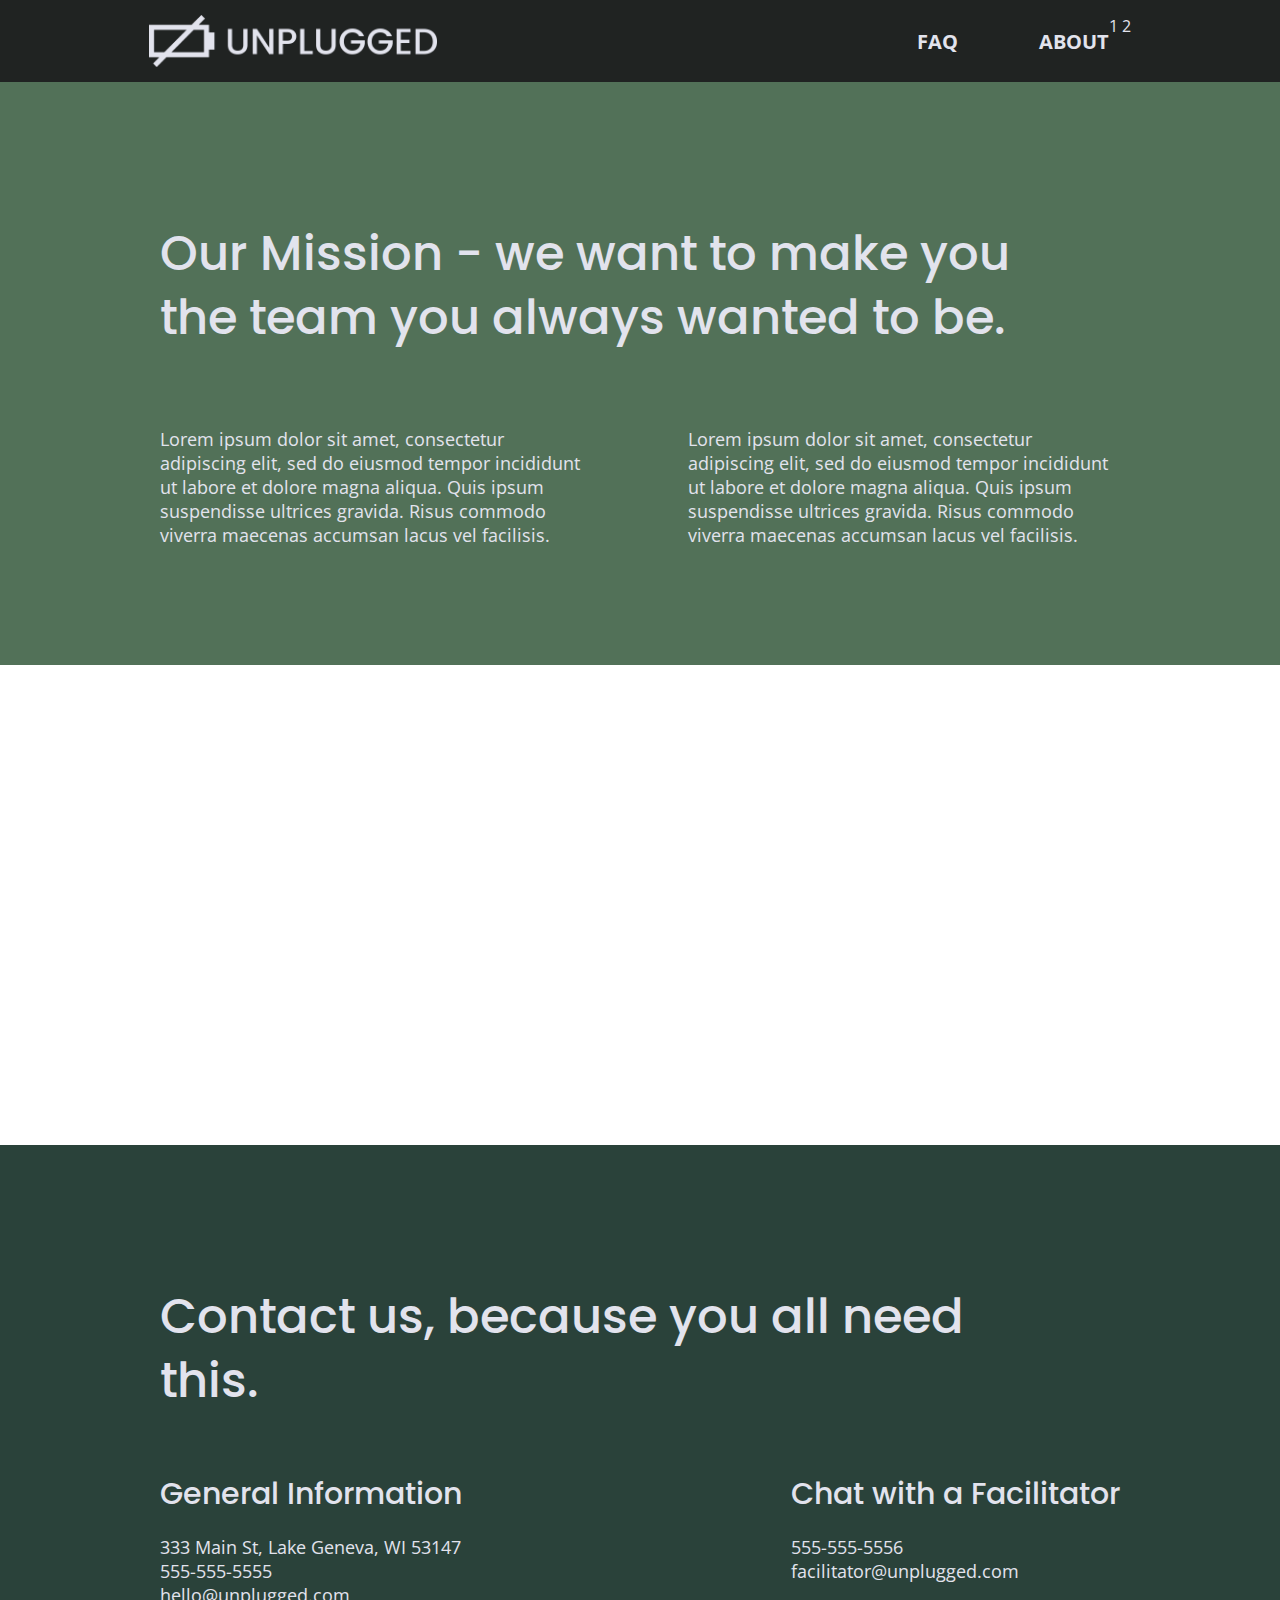
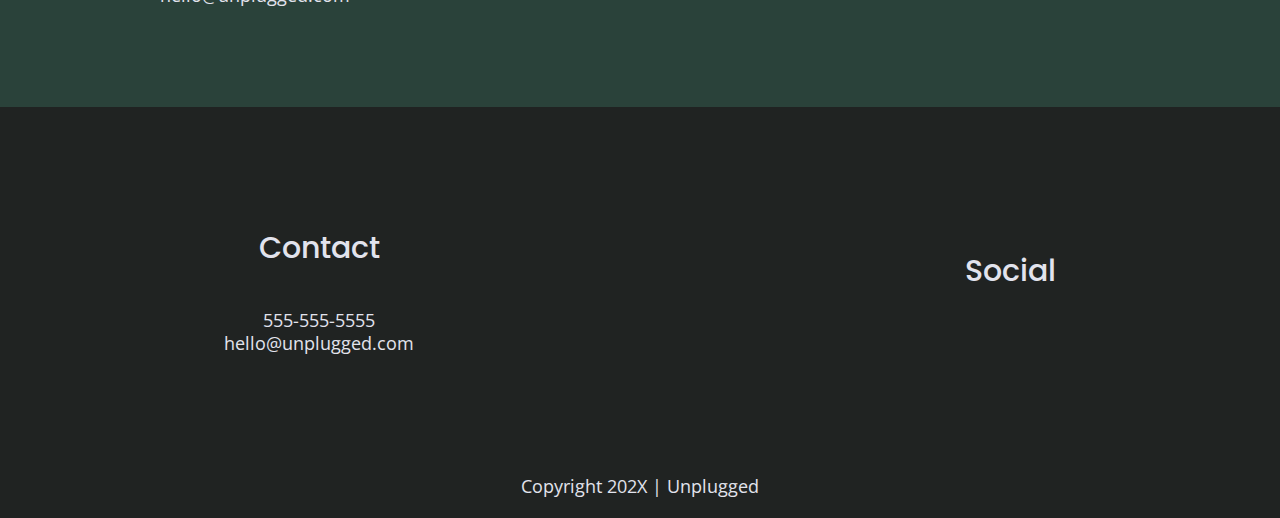
==== about/index.html @ cefe8a94 "working?" ====
<!doctype html>
<html class="no-js" lang="en">

<head>
  <meta charset="utf-8">
  <meta http-equiv="x-ua-compatible" content="ie=edge">
  <title>About | Unplugged Retreat</title>
  <meta name="description" content="">
  <meta name="viewport" content="width=device-width, initial-scale=1, shrink-to-fit=no">

  <link rel="manifest" href="../site.webmanifest">
  <link rel="apple-touch-icon" href="../icon.png">
  <!-- Place favicon.ico in the root directory -->
  <!-- Google Fonts -->
  <link href="https://fonts.googleapis.com/css?family=Open+Sans:400,700|Poppins:500,700" rel="stylesheet">
  <link rel="stylesheet" href="../css/normalize.css">
  <link rel="stylesheet" href="../css/main.css">
</head>

<body>
  <!--[if lte IE 9]>
    <p class="browserupgrade">You are using an <strong>outdated</strong> browser. Please <a href="https://browsehappy.com/">upgrade your browser</a> to improve your experience and security.</p>
  <![endif]-->

  <!-- Add your site or application content here -->
  <header>
    <div class="content-wrapper">
      <figure>
        <a href="../index.html">
          <img src="../img/unpluggedlogo.png" alt="unplugged logo">
        </a>
      </figure>
      <div class="header-divider"></div>
      <nav>
        <ul>
          <li><a href="../faq/index.html">FAQ</a></li>
          <li><a href="index.html">About</a></li>
        </ul>
      </nav>
    </div>

1
2
<!-- FontAwesome CDN version 5.5 -->
<link rel="stylesheet" href="https://use.fontawesome.com/releases/v5.5.0/css/all.css" 
integrity="sha384-B4dIYHKNBt8Bc12p+WXckhzcICo0wtJAoU8YZTY5qE0Id1GSseTk6S+L3BlXeVIU" crossorigin="anonymous">
  </header>

  <main>

    <section class="mission">
      <div class="content-wrapper">
        <h2>Our Mission - we want to make you the team you always wanted to be.</h2>
        <div class="mission-content">
          <p>
            Lorem ipsum dolor sit amet, consectetur adipiscing elit, sed do eiusmod tempor incididunt ut labore et
            dolore magna aliqua. Quis ipsum suspendisse ultrices gravida. Risus commodo viverra maecenas accumsan lacus
            vel facilisis.
          </p>
          <p>
            Lorem ipsum dolor sit amet, consectetur adipiscing elit, sed do eiusmod tempor incididunt ut labore et
            dolore magna aliqua. Quis ipsum suspendisse ultrices gravida. Risus commodo viverra maecenas accumsan lacus
            vel facilisis.
          </p>
        </div>
      </div>
      <!-- mission content wrapper ends -->
    </section>
    <!-- contact-info -->

    <section class="map">
      <figure>
        <iframe src="https://www.google.com/maps/embed?pb=!1m18!1m12!1m3!1d14584.016424722024!2d-2.006731870264729!3d51.496663832059376!2m3!1f0!2f0!3f0!3m2!1i1024!2i768!4f13.1!3m3!1m2!1s0x4871662021baeaef%3A0xfd5d0d2171aa570d!2sNew%20Zealand%2C%20Calne%20SN11%209JL%2C%20UK!5e0!3m2!1sen!2sca!4v1735528933196!5m2!1sen!2sca" width="600" height="450" 
        style="border:0;" allowfullscreen="" loading="lazy" referrerpolicy="no-referrer-when-downgrade">
      </iframe>
      </figure>
    </section>

    <section class="contact-section">
      <div class="content-wrapper">
        <h2>Contact us, because you all need this.</h2>
        <div class="contact-content">
          <div>
            <h4>General Information</h4>
            <address>
              <p>
                333 Main St, Lake Geneva, WI 53147<br>
                555-555-5555<br>
                hello@unplugged.com
              </p>
            </address>
          </div>
          <div>
            <h4>Chat with a Facilitator</h4>
            <address>
              <p>
                555-555-5556<br>
                facilitator@unplugged.com
              </p>
            </address>
          </div>
          <!-- contact-content div ends -->
        </div>
        <!-- contact content wrapper ends -->
      </div>
    </section>

  </main>
  <!-- main wrapper -->

  <footer>
    <div class="content-wrapper">
      <div class="footer-content">
        <div class="contact">
          <h4>Contact</h4>
          <address>
            <p>
              555-555-5555<br>
              hello@unplugged.com
            </p>
          </address>
        </div>
        <div class="social">
          <h4>Social</h4>
          <div class="social-icons">
            <p>
              <a href="https://www.facebook.com/Skillcrush/" target="_blank"></a>
            </p>
            <p>
              <a href="https://twitter.com/Skillcrush" target="_blank"></a>
            </p>
            <p>
              <a href="https://www.instagram.com/skillcrush/" target="_blank"></a>
            </p>
          </div>
        </div>
      </div>
      <!-- footer content ends -->
    </div>
    <!--footer content-wrapper ends-->
    <div class="copyright">
      <p>Copyright 202X | Unplugged</p>
    </div>
  </footer>

  <script src="../js/vendor/modernizr-3.6.0.min.js"></script>
  <script src="https://code.jquery.com/jquery-3.3.1.min.js"
    integrity="sha256-FgpCb/KJQlLNfOu91ta32o/NMZxltwRo8QtmkMRdAu8=" crossorigin="anonymous"></script>
  <script>
    window.jQuery || document.write('<script src="../js/vendor/jquery-3.3.1.min.js"><\/script>')
  </script>
  <script src="../js/plugins.js"></script>
  <script src="../js/main.js"></script>

  <!-- Google Analytics: change UA-XXXXX-Y to be your site's ID. -->
  <script>
    window.ga = function () {
      ga.q.push(arguments)
    };
    ga.q = [];
    ga.l = +new Date;
    ga('create', 'UA-XXXXX-Y', 'auto');
    ga('send', 'pageview')
  </script>
  <script src="https://www.google-analytics.com/analytics.js" async defer></script>
</body>

</html>
---- css/main.css ----
/*! HTML5 Boilerplate v6.1.0 | MIT License | https://html5boilerplate.com/ */

/*
 * What follows is the result of much research on cross-browser styling.
 * Credit left inline and big thanks to Nicolas Gallagher, Jonathan Neal,
 * Kroc Camen, and the H5BP dev community and team.
 */

/* ==========================================================================
   Base styles: opinionated defaults
   ========================================================================== */

   html {
    color: #222;
    font-size: 1em;
    line-height: 1.4;
  }
  
  /*
   * Remove text-shadow in selection highlight:
   * https://twitter.com/miketaylr/status/12228805301
   *
   * Vendor-prefixed and regular ::selection selectors cannot be combined:
   * https://stackoverflow.com/a/16982510/7133471
   *
   * Customize the background color to match your design.
   */
  
  ::-moz-selection {
    background: #b3d4fc;
    text-shadow: none;
  }
  
  ::selection {
    background: #b3d4fc;
    text-shadow: none;
  }
  
  /*
   * A better looking default horizontal rule
   */
  
  hr {
    display: block;
    height: 1px;
    border: 0;
    border-top: 1px solid #ccc;
    margin: 1em 0;
    padding: 0;
  }
  
  /*
   * Remove the gap between audio, canvas, iframes,
   * images, videos and the bottom of their containers:
   * https://github.com/h5bp/html5-boilerplate/issues/440
   */
  
  audio,
  canvas,
  iframe,
  img,
  svg,
  video {
    vertical-align: middle;
  }
  
  /*
   * Remove default fieldset styles.
   */
  
  fieldset {
    border: 0;
    margin: 0;
    padding: 0;
  }
  
  /*
   * Allow only vertical resizing of textareas.
   */
  
  textarea {
    resize: vertical;
  }
  
  /* ==========================================================================
     Browser Upgrade Prompt
     ========================================================================== */
  
  .browserupgrade {
    margin: 0.2em 0;
    background: #ccc;
    color: #000;
    padding: 0.2em 0;
  }
  
  /* ==========================================================================
     Author's custom styles
     ========================================================================== */
  
  /* General Styles */
  
  html {
    font-size: 1rem;
  }
  
  body {
    font-size: 1em;
    font-family: 'Open Sans', sans-serif;
    color: #e2e3ed;
    text-align: left;
  }
  
  ul,
  ol {
    list-style-type: none;
    margin: 0;
    padding: 0;
  }
  
  a {
    color: #e2e3ed;
    text-decoration: none;
  }
  
  h2 {
    font-family: 'Poppins', sans-serif;
    font-weight: 500;
    font-size: 1.875em;
  }
  
  h3,
  h4 {
    font-family: 'Poppins', sans-serif;
    font-weight: 500;
    font-size: 1.125em;
    margin: 20px 0;
  }
  
  p {
    font-size: .875em;
    line-height: 1.285;
  }
  
  img {
    width: 100%;
  }
  
  figure {
    margin: 0;
  }
  
  address {
    font-style: normal;
  }
  
  .content-wrapper {
    width: 90%;
    margin: 50px 0;
  }
  
  /* -------------------- Base Header - Footer Styles -------------------- */
  
  header {
    display: flex;
    justify-content: center;
    padding: 15px 0;
    background-color: #202322;
  }
  
  header .content-wrapper {
    margin: 0;
    display: flex;
    justify-content: center;
    align-items: center;
    flex-flow: row wrap;
  }
  
  header figure {
    width: 60%;
  }
  
  .header-divider {
    background: #3a3a3a;
    height: 1px;
    width: 100%;
    margin: 10px 0 20px 0;
  }
  
  header nav {
    width: 60%;
    font-size: 1.125em;
    font-weight: 700;
    text-transform: uppercase;
  }
  
  header nav ul {
    width: 100%;
    display: flex;
    justify-content: space-around;
  }
  
  header nav ul li {
    font-size: 1.125em;
  }
  
  footer {
    display: flex;
    flex-direction: column;
    align-items: center;
    text-align: center;
    background-color: #202322;
  }
  
  footer p {
    margin: 0;
  }
  
  footer .content-wrapper {
    width: 55%;
  }
  
  footer .contact {
    margin-bottom: 50px;
  }
  
  footer .social-icons {
    display: flex;
    justify-content: space-around;
    align-items: center;
  }
  
  footer .social-icons p {
    display: flex;
    justify-content: center;
    align-items: center;
  }
  
  footer .copyright {
    margin: 20px 0;
  }
  
  /* -------------------- Mobile Styles - Homepage -------------------- */
  
  /* Hero Area */
  
  .hero-area {
    background: url(../img/unplugged-retreat.jpg);
    background-size: cover;
    background-position: center;
    min-height: 500px;
    display: flex;
    justify-content: center;
  }
  
  .hero-area h1 {
    font-size: 2.25em;
    font-family: 'Poppins', Helvetica, Arial, sans-serif;
    font-weight: 500;
    line-height: 1.2;
  }
  
  /* Aside */
  
  aside {
    background-color: #527158;
    display: flex;
    justify-content: center;
  }
  
  aside .form {
    margin-top: 30px;
  }
  
  input[type=text] {
    box-sizing: border-box;
    width: 100%;
    color: #2a423a;
    font-style: italic;
    padding: 1em;
  }
  
  input[type=button] {
    width: 100%;
    padding: 20px 0;
    margin-top: 20px;
    background-color: #2a423a;
    font-family: 'Poppins', Helvetica, Arial, sans-serif;
    font-weight: 500;
    font-size: 1.125em;
    color: #e2e3ed;
    border: none;
    text-align: center;
    text-transform: uppercase;
  }
  
  /* Features */
  
  .features {
    background: url('../img/unplugged-retreat-features.jpg');
    background-size: cover;
    background-position: center;
    display: flex;
    justify-content: center;
  }
  
  .features h2 {
    margin-bottom: 60px;
  }
  
  .features article {
    width: 63%;
    margin: 30px 0;
  }
  
  .features .features-items {
    display: flex;
    justify-content: center;
    align-items: flex-start;
    flex-flow: row wrap;
  }
  
  .features p {
    text-align: center;
    margin: 0;
  }
  
  /* Reviews */
  
  .reviews {
    background-color: #2a423a;
    display: flex;
    justify-content: center;
  }
  
  .reviews h2 {
    margin-bottom: 40px;
    line-height: 1;
  }
  
  .reviews h3 {
    width: 55%;
    margin: 20px 0;
  }
  
  /* ==========================================================================
     About Page
     ========================================================================== */
  
  .mission {
    background-color: #527158;
    display: flex;
    justify-content: center;
  }
  
  .map figure {
    width: 100%;
    height: 0;
    padding-bottom: 125%;
    overflow: hidden;
    position: relative;
  }
  
  .map iframe {
    width: 100%;
    height: 100%;
    position: absolute;
    top: 0;
    left: 0;
  }
  
  .contact-section {
    background-color: #2a423a;
    display: flex;
    justify-content: center;
  }
  
  .contact-content p {
    margin: 0;
  }
  
  /* ==========================================================================
     FAQ Page
     ========================================================================== */
  
  .faq {
    background-color: #527158;
    display: flex;
    justify-content: center;
  }
  
  .faq .content-wrapper {
    display: flex;
    justify-content: center;
    align-items: flex-start;
    flex-flow: row wrap;
    margin: 50px 0 0 0;
  }
  
  .faq h2 {
    margin-bottom: 40px;
    line-height: 1;
  }
  
  .faq-content {
    margin-bottom: 50px;
  }
  
  .faq-content h4 {
    line-height: 1.333;
  }
  
  /* ==========================================================================
     Helper classes
     ========================================================================== */
  
  /*
   * Hide visually and from screen readers
   */
  
  .hidden {
    display: none !important;
  }
  
  /*
   * Hide only visually, but have it available for screen readers:
   * https://snook.ca/archives/html_and_css/hiding-content-for-accessibility
   *
   * 1. For long content, line feeds are not interpreted as spaces and small width
   *    causes content to wrap 1 word per line:
   *    https://medium.com/@jessebeach/beware-smushed-off-screen-accessible-text-5952a4c2cbfe
   */
  
  .visuallyhidden {
    border: 0;
    clip: rect(0 0 0 0);
    height: 1px;
    margin: -1px;
    overflow: hidden;
    padding: 0;
    position: absolute;
    width: 1px;
    white-space: nowrap;
    /* 1 */
  }
  
  /*
   * Extends the .visuallyhidden class to allow the element
   * to be focusable when navigated to via the keyboard:
   * https://www.drupal.org/node/897638
   */
  
  .visuallyhidden.focusable:active,
  .visuallyhidden.focusable:focus {
    clip: auto;
    height: auto;
    margin: 0;
    overflow: visible;
    position: static;
    width: auto;
    white-space: inherit;
  }
  
  /*
   * Hide visually and from screen readers, but maintain layout
   */
  
  .invisible {
    visibility: hidden;
  }
  
  /*
   * Clearfix: contain floats
   *
   * For modern browsers
   * 1. The space content is one way to avoid an Opera bug when the
   *    `contenteditable` attribute is included anywhere else in the document.
   *    Otherwise it causes space to appear at the top and bottom of elements
   *    that receive the `clearfix` class.
   * 2. The use of `table` rather than `block` is only necessary if using
   *    `:before` to contain the top-margins of child elements.
   */
  
  .clearfix:before,
  .clearfix:after {
    content: " ";
    /* 1 */
    display: table;
    /* 2 */
  }
  
  .clearfix:after {
    clear: both;
  }
  
  /* ==========================================================================
     EXAMPLE Media Queries for Responsive Design.
     These examples override the primary ('mobile first') styles.
     Modify as content requires.
     ========================================================================== */
  
  @media only screen and (min-width:768px) {
    /*Tablet styles here*/
  
    /* General styles */
    .content-wrapper {
      max-width: 640px;
      margin: 100px 0;
    }
  
    h2 {
      font-size: 2.25em;
      line-height: 1.333;
    }
  
    h3 {
      font-size: 1.5em;
      line-height: 1.25;
    }
  
    /* Header */
    header {
      padding: 33px 0;
    }
  
    header .content-wrapper {
      width: 100%;
      justify-content: space-between;
    }
  
    header figure {
      width: 30%;
    }
  
    header nav {
      width: 20%;
    }
  
    header nav ul {
      justify-content: space-between;
    }
  
    .header-divider {
      display: none;
    }
  
    /* Hero Area */
  
    .hero-area {
      min-height: 600px;
    }
  
    .hero-area h1 {
      font-size: 3em;
      line-height: 1;
      margin: 0;
    }
  
    /* Aside */
    aside .content-wrapper {
      margin: 50px 0;
      display: flex;
      justify-content: space-between;
      align-content: flex-start;
    }
  
    aside .content-wrapper .form-description,
    aside .content-wrapper .form {
      width: 40%;
      margin: 0;
    }
  
    /* Features */
  
    .features h2 {
      margin-bottom: 20px;
    }
  
    .features article {
      display: flex;
      align-items: center;
      flex-flow: column wrap;
      flex-basis: 50%;
    }
  
    .features .features-item-description {
      width: 62%;
    }
  
    /* Reviews */
    .reviews article {
      display: flex;
      justify-content: space-between;
    }
  
    .reviews h2 {
      width: 85%;
    }
  
    .reviews article figure,
    .reviews article div {
      width: 49%;
    }
  
    .reviews h3 {
      width: 75%;
      margin: 0;
    }
  
    /* Footer */
    footer .content-wrapper {
      width: 65%;
    }
  
    footer .footer-content {
      display: flex;
      justify-content: space-between;
      align-items: center;
      flex-direction: row;
    }
  
    footer .contact {
      margin-bottom: 0;
    }
  
    footer h4 {
      font-size: 1.5em;
      margin-bottom: 40px;
    }
  
    footer p {
      line-height: 1.285;
    }
  
    footer .copyright {
      width: 100%;
    }
  
    /* ==========================================================================
     About Page
     ========================================================================== */
  
    .mission-content {
      display: flex;
      justify-content: space-between;
      align-items: flex-start;
      padding-top: 20px;
    }
  
    .mission-content p {
      width: 45%;
    }
  
    .map figure {
      padding-bottom: 45.5%;
    }
  
    .contact-section .content-wrapper h2 {
      width: 80%;
    }
  
    .contact-content {
      display: flex;
      justify-content: space-between;
      align-items: flex-start;
    }
  
    .contact-content h4 {
      font-size: 1.5em;
    }
  
    /* ==========================================================================
     FAQ Page
     ========================================================================== */
    .faq .content-wrapper {
      justify-content: space-between;
    }
  
    .faq-content {
      flex-basis: 45%;
    }
  
    .faq h2 {
      width: 100%;
    }
  
    .faq h4,
    .faq p {
      font-size: .875em;
      line-height: 1.125;
    }
  }
  
  @media only screen and (min-width:1200px) {
    /*Desktop styles here*/
    


    /* General styles */
    .content-wrapper {
      max-width: 960px;
    }
  
    /* Header */
    header {
      padding: 15px 0;
    }
    
    h2 {
      font-size: 2.25em;
    }
  
    h3,
    h4 {
      font-size: 1.875em;
    }
  
    p {
      font-size: 1.125em;
      line-height: 1.333;
    }
  
    /* Hero */
    .hero-area h1 {
      font-size: 3.75em;
      width: 80%;
    }
  
    /* Aside */
    aside .content-wrapper {
      justify-content: space-around;
    }
  
    aside .content-wrapper .form-description,
    aside .content-wrapper .form {
      width: 40%;
    }
  
    .form-description p {
      font-size: 1.125em;
    }
  
    /* Features */
  
  
    .features h2 {
      width: 90%;
    }
  
    .features article {
      flex-basis: 33%;
    }
  
    /* Reviews */
  
    .reviews h2 {
      padding-bottom: 50px;
    }
  
    .reviews article div {
      width: 42%;
    }
  
    footer h4 {
      font-size: 1.875em;
    }
  
    /* ==========================================================================
    About Page
    ========================================================================== */
    .map figure {
      padding-bottom: 37.5%;
    }
  
    .mission h2,
    .contact-section .content-wrapper h2 {
      width: 95%;
      font-size: 3em;
    }
  
    .contact-content h4 {
      font-size: 1.875em;
    }
  
    /* ==========================================================================
    FAQ Page
    ========================================================================== */
    .faq h2 {
      width: 100%;
      font-size: 3em;
    }
  
    .faq h4,
    .faq p {
      font-size: 1.125em;
      line-height: 1;
    }
  }
  
  /* ==========================================================================
     Print styles.
     Inlined to avoid the additional HTTP request:
     https://www.phpied.com/delay-loading-your-print-css/
     ========================================================================== */
  
  @media print {
  
    *,
    *:before,
    *:after {
      background: transparent !important;
      color: #000 !important;
      /* Black prints faster */
      -webkit-box-shadow: none !important;
      box-shadow: none !important;
      text-shadow: none !important;
    }
  
    a,
    a:visited {
      text-decoration: underline;
    }
  
    a[href]:after {
      content: " ("attr(href) ")";
    }
  
    abbr[title]:after {
      content: " ("attr(title) ")";
    }
  
    /*
       * Don't show links that are fragment identifiers,
       * or use the `javascript:` pseudo protocol
       */
    a[href^="#"]:after,
    a[href^="javascript:"]:after {
      content: "";
    }
  
    pre {
      white-space: pre-wrap !important;
    }
  
    pre,
    blockquote {
      border: 1px solid #999;
      page-break-inside: avoid;
    }
  
    /*
       * Printing Tables:
       * http://css-discuss.incutio.com/wiki/Printing_Tables
       */
    thead {
      display: table-header-group;
    }
  
    tr,
    img {
      page-break-inside: avoid;
    }
  
    p,
    h2,
    h3 {
      orphans: 3;
      widows: 3;
    }
  
    h2,
    h3 {
      page-break-after: avoid;
    }
  }
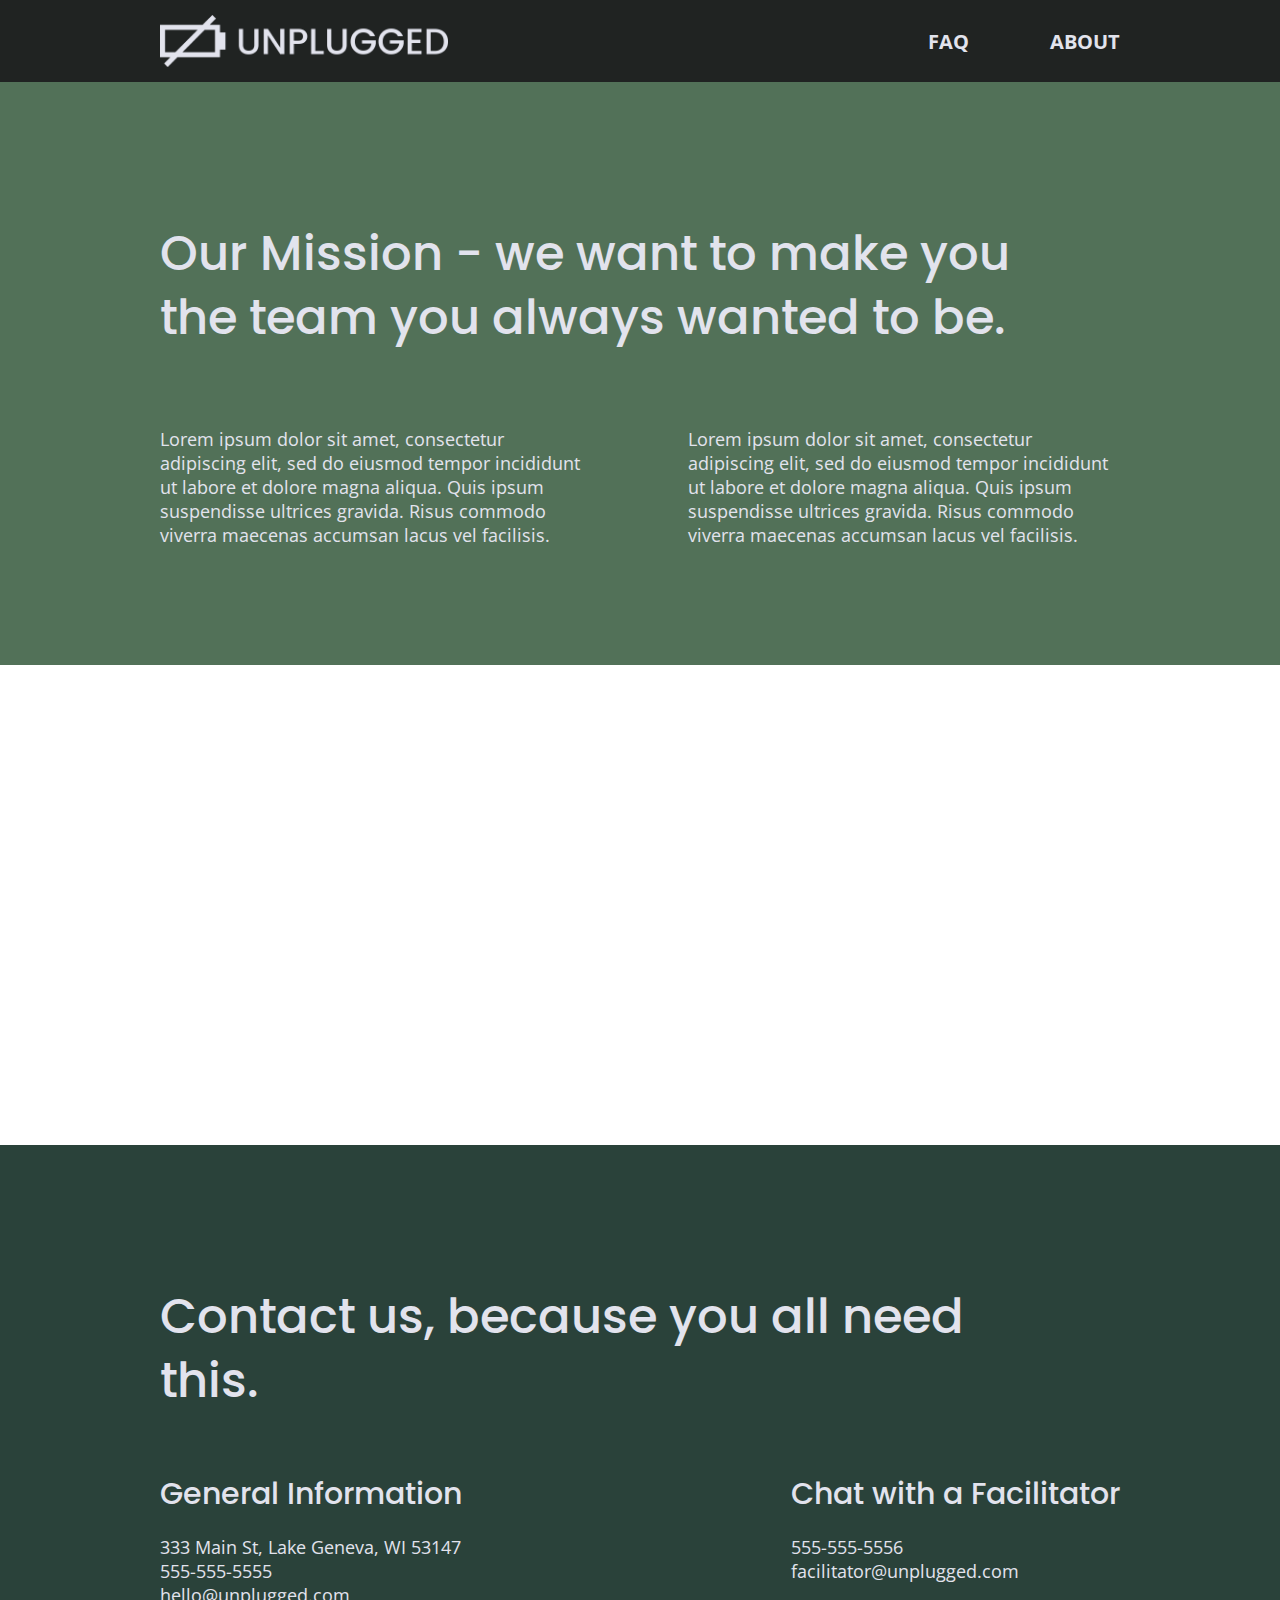
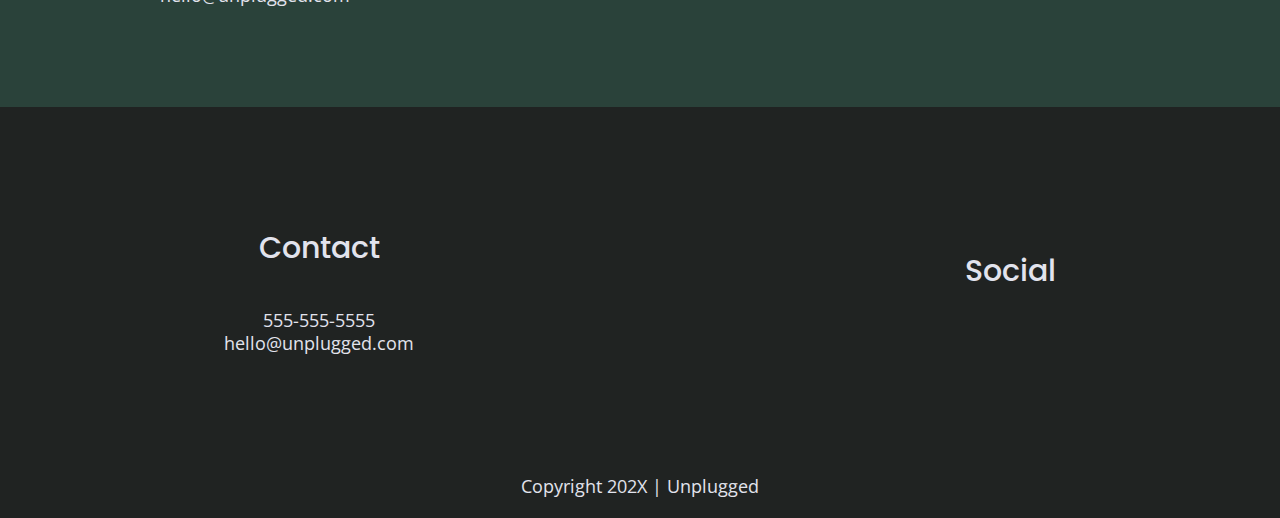
==== commit ac1a6082: "added social icons" ====
--- a/about/index.html
+++ b/about/index.html
@@ -39,8 +39,7 @@
       </nav>
     </div>
 
-1
-2
+
 <!-- FontAwesome CDN version 5.5 -->
 <link rel="stylesheet" href="https://use.fontawesome.com/releases/v5.5.0/css/all.css" 
 integrity="sha384-B4dIYHKNBt8Bc12p+WXckhzcICo0wtJAoU8YZTY5qE0Id1GSseTk6S+L3BlXeVIU" crossorigin="anonymous">
@@ -124,13 +123,13 @@
           <h4>Social</h4>
           <div class="social-icons">
             <p>
-              <a href="https://www.facebook.com/Skillcrush/" target="_blank"></a>
+              <a href="https://www.facebook.com/Skillcrush/" target="_blank"><i class="fab fa-facebook-f"></i></a></a>
             </p>
             <p>
-              <a href="https://twitter.com/Skillcrush" target="_blank"></a>
+              <a href="https://twitter.com/Skillcrush" target="_blank"><i class="fab fa-twitter"></i></a></a>
             </p>
             <p>
-              <a href="https://www.instagram.com/skillcrush/" target="_blank"></a>
+              <a href="https://www.instagram.com/skillcrush/" target="_blank"><i class="fab fa-instagram"></i></a></a>
             </p>
           </div>
         </div>
